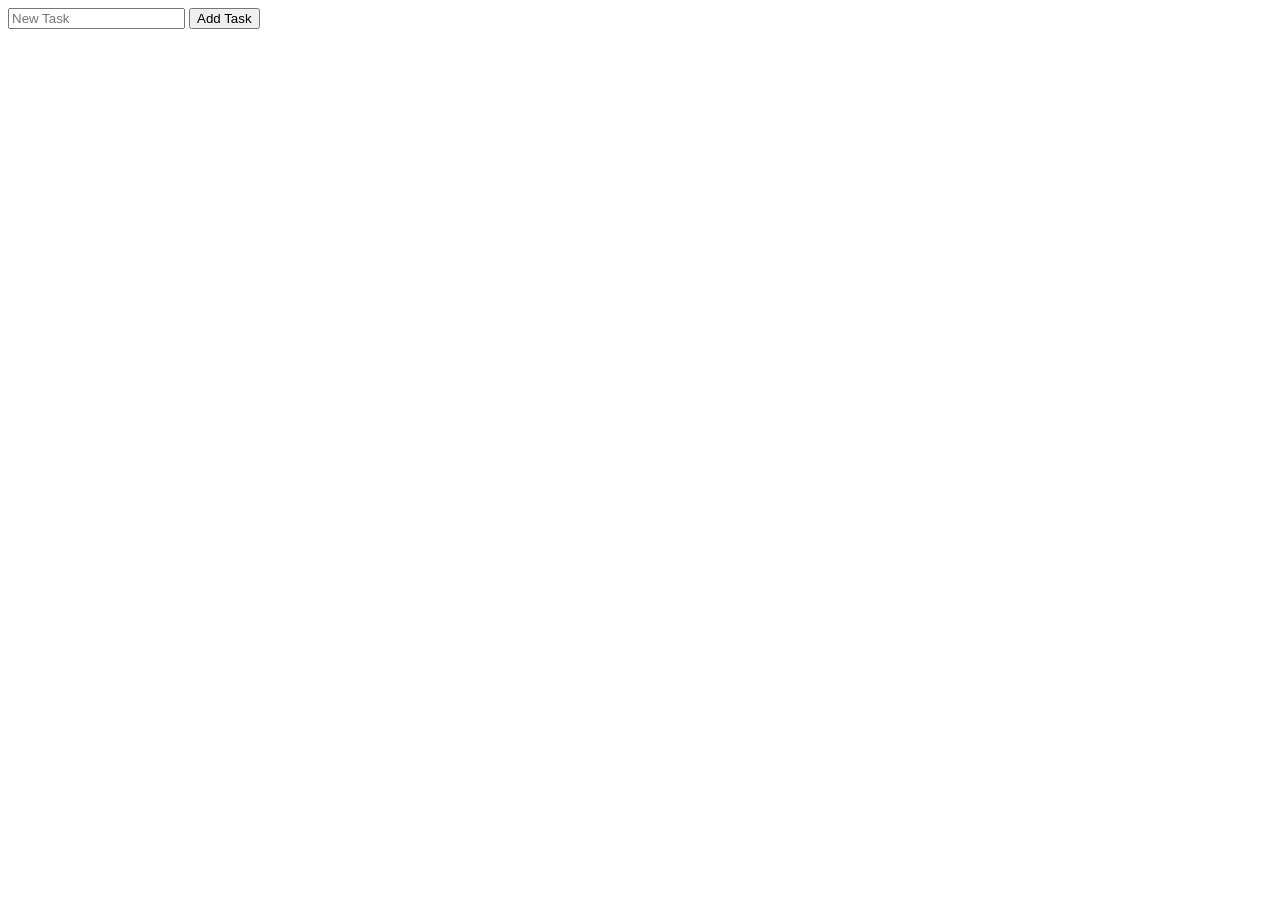
==== index.html @ dd88571c "Created Basic HTML Structure" ====
<!DOCTYPE html>
<html lang="en">
    <head>
        <meta charset="UTF-8">
        <meta name="viewport" content="width=device-width, initial-scale=1.0">
        <title>To-Do App</title>
        <link rel="stylesheet" href="styles.css">
    </head>
    <body>
        <div>
            <div class="input-container">
                <input type="text" id="task-input" placeholder="New Task">
                <button onclick="addTasK()">Add Task</button>
            </div>
            <ul id="task-list"></ul>
        </div>
        <script src="script.js"></script>
    </body>
</html>
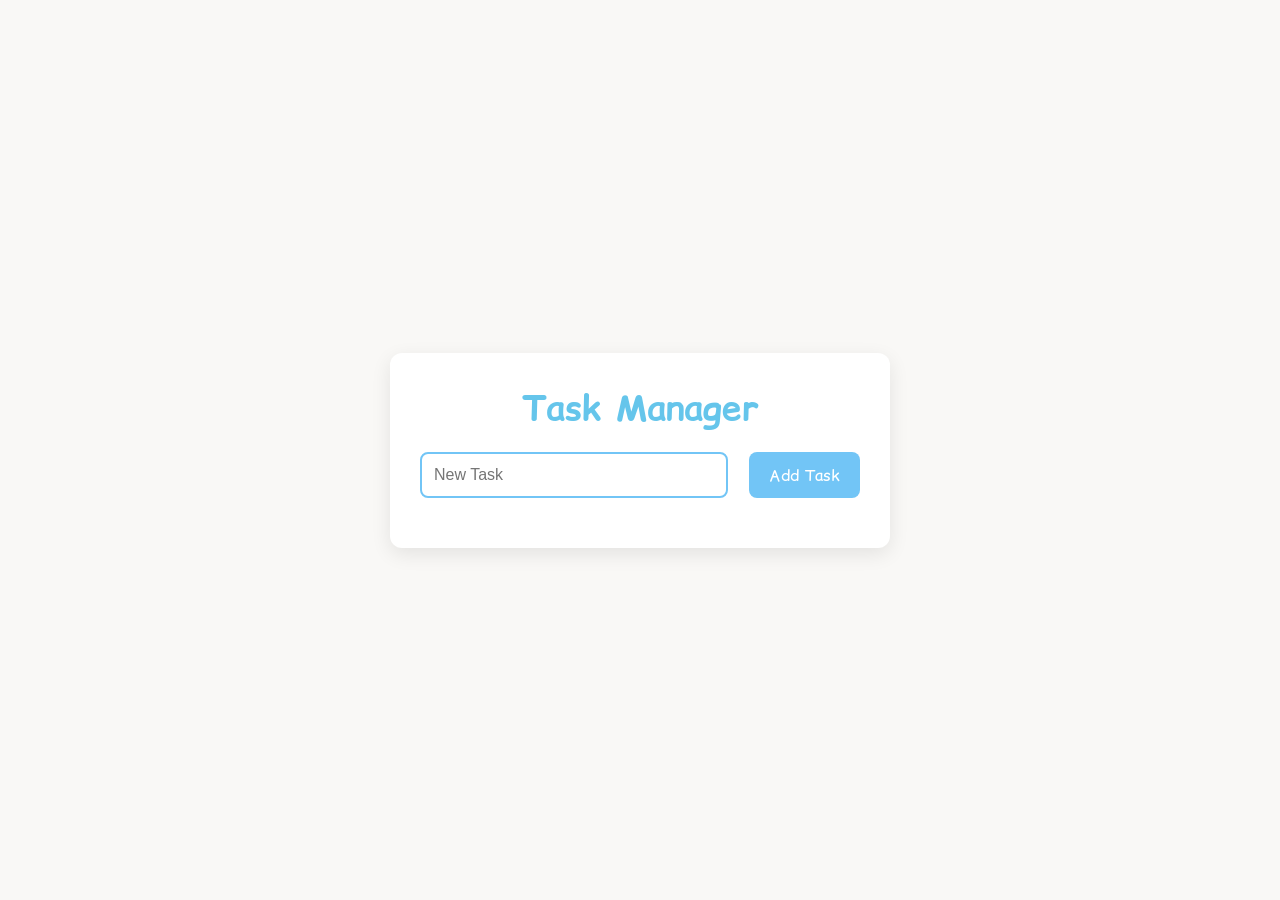
==== commit e3a329ad: "Added Basic Styling" ====
--- a/index.html
+++ b/index.html
@@ -5,12 +5,16 @@
         <meta name="viewport" content="width=device-width, initial-scale=1.0">
         <title>To-Do App</title>
         <link rel="stylesheet" href="styles.css">
+        <link rel="preconnect" href="https://fonts.googleapis.com">
+        <link rel="preconnect" href="https://fonts.gstatic.com" crossorigin>
+        <link href="https://fonts.googleapis.com/css2?family=Comic+Relief:wght@400;700&display=swap" rel="stylesheet">
     </head>
     <body>
-        <div>
+        <div class="container">
+            <h1>Task Manager</h1>
             <div class="input-container">
                 <input type="text" id="task-input" placeholder="New Task">
-                <button onclick="addTasK()">Add Task</button>
+                <button class="btn" onclick="addTasK()">Add Task</button>
             </div>
             <ul id="task-list"></ul>
         </div>
--- a/styles.css
+++ b/styles.css
@@ -0,0 +1,70 @@
+* {
+    margin: 0;
+    padding: 0;
+    box-sizing: border-box;
+}
+
+body {
+    background-color: #F9F8F6;
+    display: flex;
+    font-family: "Comic Relief", system-ui;
+    justify-content: center;
+    align-items: center;
+    min-height: 100vh;
+}
+
+.container {
+    background-color: #ffffff;
+    border-radius: 12px;
+    padding: 30px;
+    box-shadow: 0 6px 20px rgba(0, 0, 0, 0.089);
+    width: 500px;
+}
+
+h1 {
+    text-align: center;
+    font-size:35px;
+    margin-bottom: 20px;
+    font-weight: 700;
+    color: rgb(101, 197, 235);
+    /* text-shadow: 0 0 1px black; */
+}
+
+.input-container {
+    display: flex;
+    justify-content: space-between;
+    align-items: center;
+    margin-bottom: 20px;
+}
+
+input[type="text"] {
+    width: 70%;
+    padding: 12px;
+    border-radius: 8px;
+    font-size: 16px;
+    border: 2px solid #72c5f6;
+    outline: none;
+    transition: 0.3s;
+}
+
+input[type="text"]:focus {
+    border-color: #0077b3;
+    box-shadow: 0 0 2px #0077b3;
+}
+
+.btn {
+    padding: 12px 20px;
+    background-color: #72c5f6;
+    color: #ffffff;
+    border: none;
+    border-radius: 8px;
+    font-size: 16px;
+    cursor: pointer;
+    transition: 0.3s;
+    font-family: inherit;
+}
+
+.btn:hover {
+    background-color: #63b1e9;
+}
+
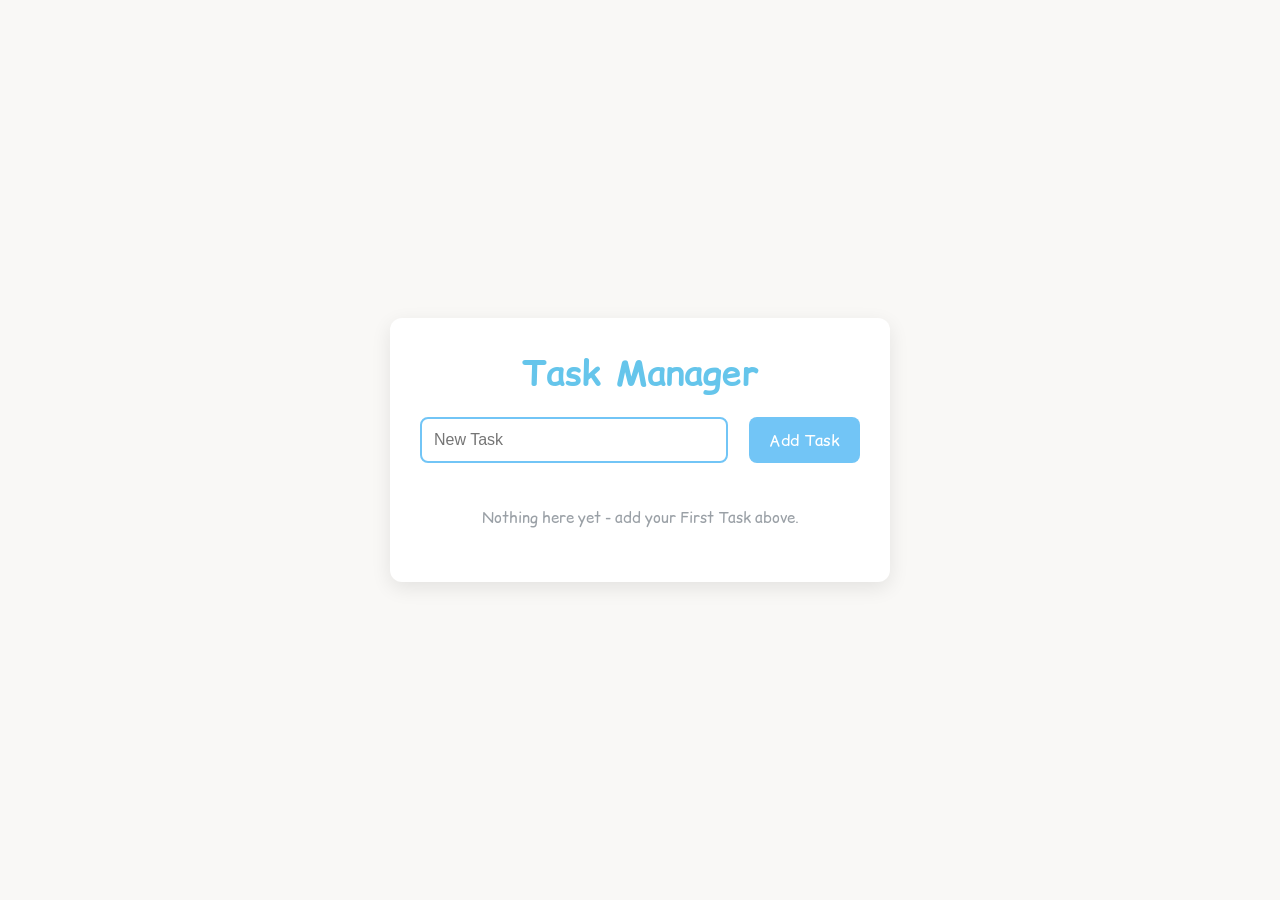
==== commit a3ce5c15: "Enabled editing tasks with double clicking and saving them" ====
--- a/index.html
+++ b/index.html
@@ -14,9 +14,12 @@
             <h1>Task Manager</h1>
             <div class="input-container">
                 <input type="text" id="task-input" placeholder="New Task">
-                <button class="btn" onclick="addTasK()">Add Task</button>
+                <button class="btn" onclick="addTask()">Add Task</button>
             </div>
             <ul id="task-list"></ul>
+            <div id="empty-state" class="empty-state" hidden>
+                <p>Nothing here yet - add your First Task above.</p>
+            </div>
         </div>
         <script src="script.js"></script>
     </body>
--- a/styles.css
+++ b/styles.css
@@ -27,7 +27,6 @@
     margin-bottom: 20px;
     font-weight: 700;
     color: rgb(101, 197, 235);
-    /* text-shadow: 0 0 1px black; */
 }
 
 .input-container {
@@ -68,3 +67,74 @@
     background-color: #63b1e9;
 }
 
+ul {
+    list-style: none;
+    padding: 0;
+}
+
+li {
+    display: flex;
+    justify-content: space-between;
+    align-items: center;
+    font-size: 16px;
+    padding: 10px 0;
+    border-bottom: 1px dashed #ccc;
+}
+
+li button {
+    background-color: transparent;
+    color: #ffffff;
+    font-size: 16px;
+    border: none;
+    cursor: pointer;
+    margin-right: 10px;
+    transition: 0.3s;
+}
+
+li button:hover {
+    color: #b3cfb8;
+}
+
+li .remove-btn {
+    background-color: #ea4335;
+    color: #fff;
+    border: none;
+    border-radius: 5px;
+    padding: 5px 10px;
+    cursor: pointer;
+    font-size: 0.9rem;
+    transition: 0.3s;
+}
+
+li .remove-btn:hover {
+    background-color: #b71c1c;
+}
+
+.completed {
+    text-decoration: line-through;
+    color: #6c757d;
+}
+
+li span {
+    flex: 1;
+    min-width: 0;
+    word-break: break-word;
+    cursor: text;
+}
+
+.edit-input {
+    flex: 1;
+    min-width: 0;
+    font: inherit;
+    padding: 6px 8px;
+    border: 2px solid #72c5f6;
+    border-radius: 6px;
+    outline: none;
+}
+
+.empty-state {
+    text-align: center;
+    padding: 24px 8px;
+    color: #9aa0a6;
+    font-size: 15px;
+}
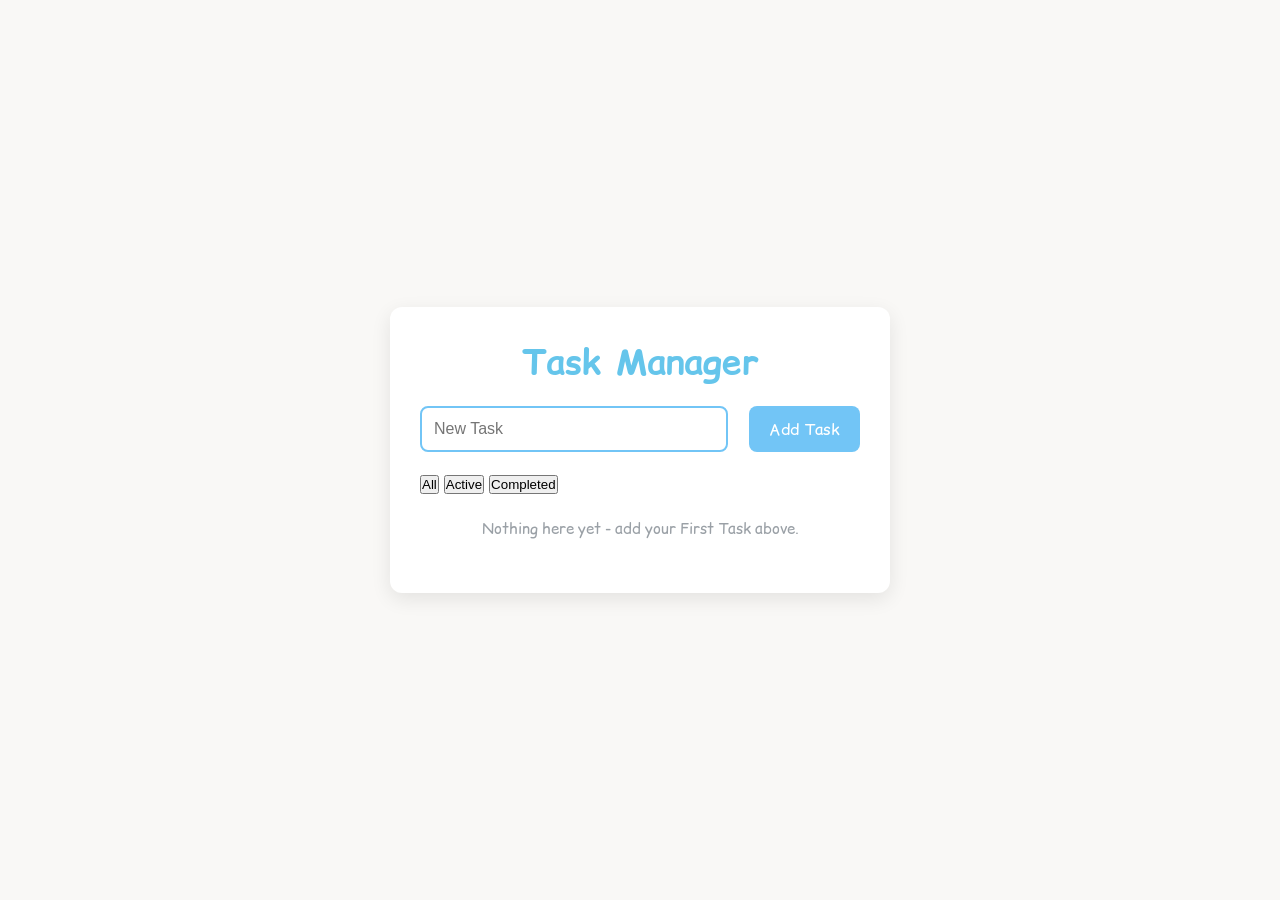
==== commit 8cb5c7de: "Added Django project structure" ====
--- a/index.html
+++ b/index.html
@@ -16,10 +16,22 @@
                 <input type="text" id="task-input" placeholder="New Task">
                 <button class="btn" onclick="addTask()">Add Task</button>
             </div>
+
+            <div class="toolbar">
+                <div class="filters" role="tablist" aria-label="Filter Task">
+                    <button class="filter-btn active" data-filter="all" role="tab" aria-selected="true">All</button>
+                    <button class="filter-btn" data-filter="active" role="tab" aria-selected="false">Active</button>
+                    <button class="filter-btn" data-filter="completed" role="tab" aria-selected="false">Completed</button>
+                </div>
+                <span id="task-count" class="task-count"></span>
+            </div>
+
             <ul id="task-list"></ul>
             <div id="empty-state" class="empty-state" hidden>
                 <p>Nothing here yet - add your First Task above.</p>
             </div>
+
+            <button id="clear-completed" class="clear-btn" hidden>Clear Completed</button>
         </div>
         <script src="script.js"></script>
     </body>
